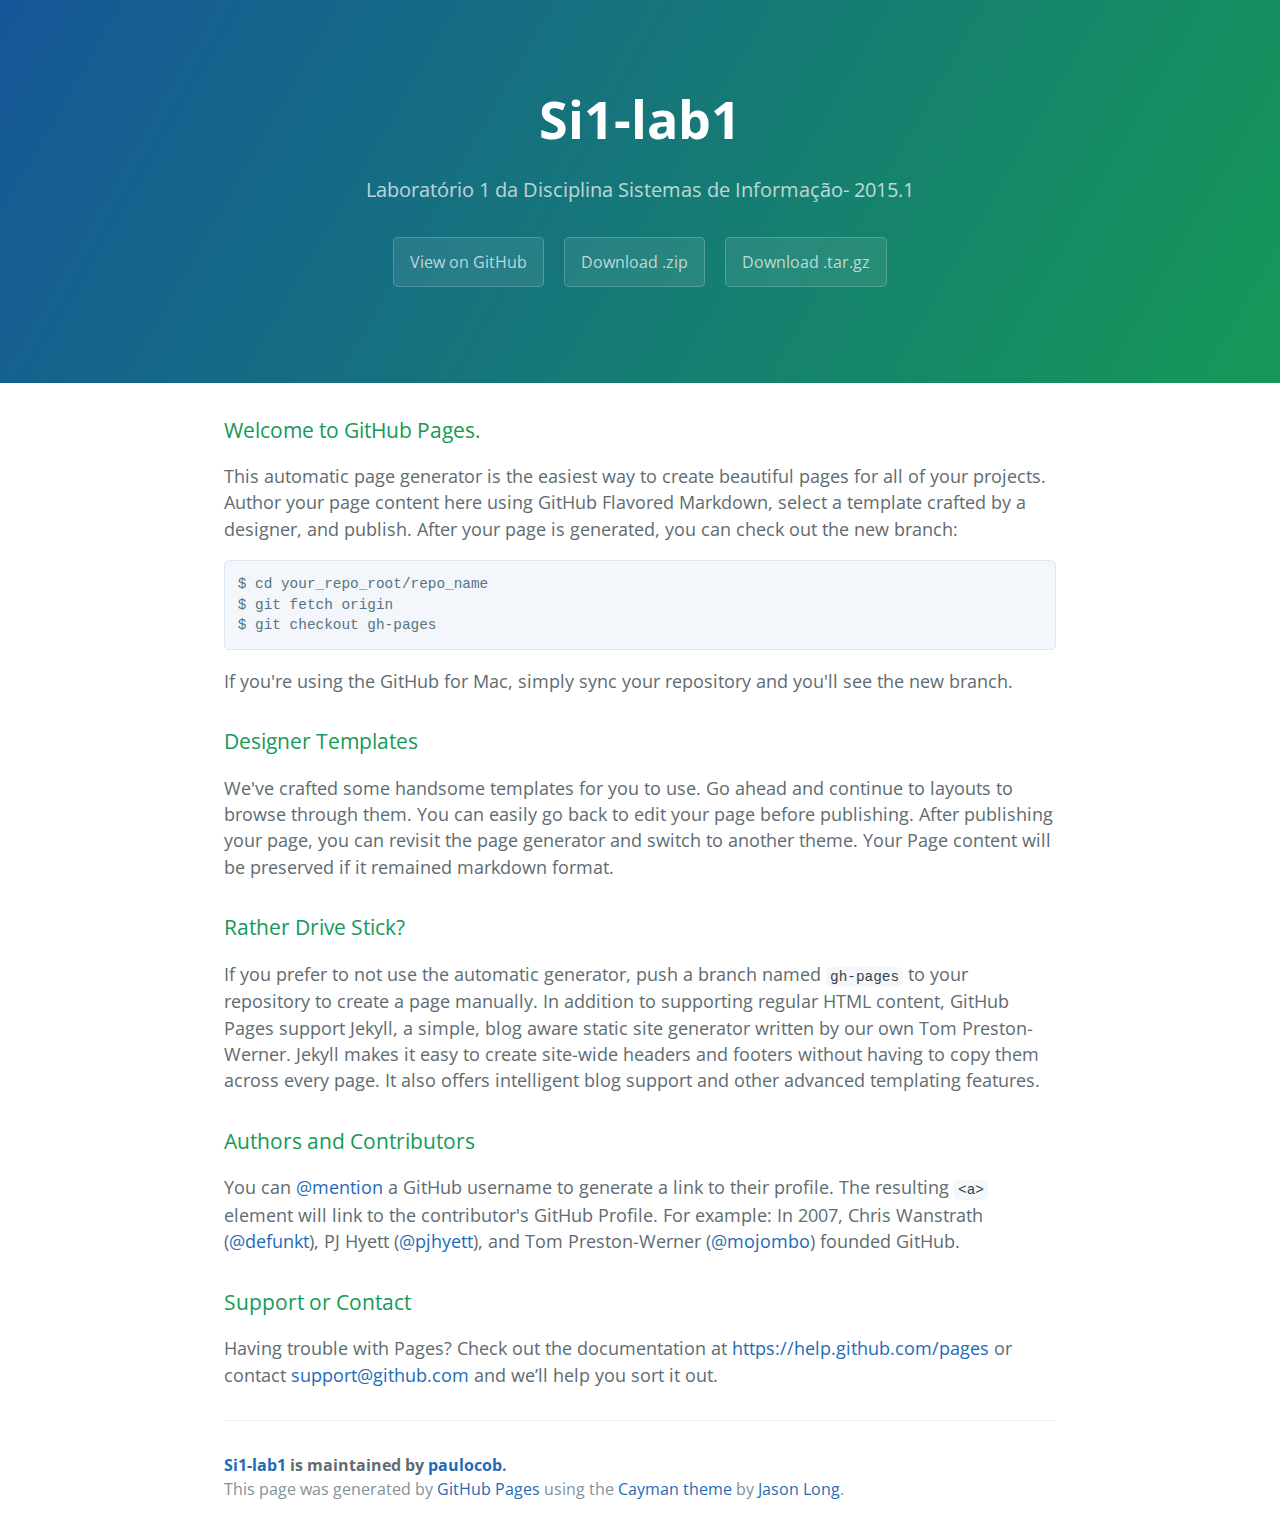
==== index.html @ 0d1a8f3b "Create gh-pages branch via GitHub" ====
<!DOCTYPE html>
<html lang="en-us">
  <head>
    <meta charset="UTF-8">
    <title>Si1-lab1 by paulocob</title>
    <meta name="viewport" content="width=device-width, initial-scale=1">
    <link rel="stylesheet" type="text/css" href="stylesheets/normalize.css" media="screen">
    <link href='http://fonts.googleapis.com/css?family=Open+Sans:400,700' rel='stylesheet' type='text/css'>
    <link rel="stylesheet" type="text/css" href="stylesheets/stylesheet.css" media="screen">
    <link rel="stylesheet" type="text/css" href="stylesheets/github-light.css" media="screen">
  </head>
  <body>
    <section class="page-header">
      <h1 class="project-name">Si1-lab1</h1>
      <h2 class="project-tagline">Laboratório 1 da Disciplina Sistemas de Informação- 2015.1</h2>
      <a href="https://github.com/paulocob/si1-lab1" class="btn">View on GitHub</a>
      <a href="https://github.com/paulocob/si1-lab1/zipball/master" class="btn">Download .zip</a>
      <a href="https://github.com/paulocob/si1-lab1/tarball/master" class="btn">Download .tar.gz</a>
    </section>

    <section class="main-content">
      <h3>
<a id="welcome-to-github-pages" class="anchor" href="#welcome-to-github-pages" aria-hidden="true"><span class="octicon octicon-link"></span></a>Welcome to GitHub Pages.</h3>

<p>This automatic page generator is the easiest way to create beautiful pages for all of your projects. Author your page content here using GitHub Flavored Markdown, select a template crafted by a designer, and publish. After your page is generated, you can check out the new branch:</p>

<pre><code>$ cd your_repo_root/repo_name
$ git fetch origin
$ git checkout gh-pages
</code></pre>

<p>If you're using the GitHub for Mac, simply sync your repository and you'll see the new branch.</p>

<h3>
<a id="designer-templates" class="anchor" href="#designer-templates" aria-hidden="true"><span class="octicon octicon-link"></span></a>Designer Templates</h3>

<p>We've crafted some handsome templates for you to use. Go ahead and continue to layouts to browse through them. You can easily go back to edit your page before publishing. After publishing your page, you can revisit the page generator and switch to another theme. Your Page content will be preserved if it remained markdown format.</p>

<h3>
<a id="rather-drive-stick" class="anchor" href="#rather-drive-stick" aria-hidden="true"><span class="octicon octicon-link"></span></a>Rather Drive Stick?</h3>

<p>If you prefer to not use the automatic generator, push a branch named <code>gh-pages</code> to your repository to create a page manually. In addition to supporting regular HTML content, GitHub Pages support Jekyll, a simple, blog aware static site generator written by our own Tom Preston-Werner. Jekyll makes it easy to create site-wide headers and footers without having to copy them across every page. It also offers intelligent blog support and other advanced templating features.</p>

<h3>
<a id="authors-and-contributors" class="anchor" href="#authors-and-contributors" aria-hidden="true"><span class="octicon octicon-link"></span></a>Authors and Contributors</h3>

<p>You can <a href="https://github.com/blog/821" class="user-mention">@mention</a> a GitHub username to generate a link to their profile. The resulting <code>&lt;a&gt;</code> element will link to the contributor's GitHub Profile. For example: In 2007, Chris Wanstrath (<a href="https://github.com/defunkt" class="user-mention">@defunkt</a>), PJ Hyett (<a href="https://github.com/pjhyett" class="user-mention">@pjhyett</a>), and Tom Preston-Werner (<a href="https://github.com/mojombo" class="user-mention">@mojombo</a>) founded GitHub.</p>

<h3>
<a id="support-or-contact" class="anchor" href="#support-or-contact" aria-hidden="true"><span class="octicon octicon-link"></span></a>Support or Contact</h3>

<p>Having trouble with Pages? Check out the documentation at <a href="https://help.github.com/pages">https://help.github.com/pages</a> or contact <a href="mailto:support@github.com">support@github.com</a> and we’ll help you sort it out.</p>

      <footer class="site-footer">
        <span class="site-footer-owner"><a href="https://github.com/paulocob/si1-lab1">Si1-lab1</a> is maintained by <a href="https://github.com/paulocob">paulocob</a>.</span>

        <span class="site-footer-credits">This page was generated by <a href="https://pages.github.com">GitHub Pages</a> using the <a href="https://github.com/jasonlong/cayman-theme">Cayman theme</a> by <a href="https://twitter.com/jasonlong">Jason Long</a>.</span>
      </footer>

    </section>

  
  </body>
</html>
---- stylesheets/stylesheet.css ----
* {
  box-sizing: border-box; }

body {
  padding: 0;
  margin: 0;
  font-family: "Open Sans", "Helvetica Neue", Helvetica, Arial, sans-serif;
  font-size: 16px;
  line-height: 1.5;
  color: #606c71; }

a {
  color: #1e6bb8;
  text-decoration: none; }
  a:hover {
    text-decoration: underline; }

.btn {
  display: inline-block;
  margin-bottom: 1rem;
  color: rgba(255, 255, 255, 0.7);
  background-color: rgba(255, 255, 255, 0.08);
  border-color: rgba(255, 255, 255, 0.2);
  border-style: solid;
  border-width: 1px;
  border-radius: 0.3rem;
  transition: color 0.2s, background-color 0.2s, border-color 0.2s; }
  .btn + .btn {
    margin-left: 1rem; }

.btn:hover {
  color: rgba(255, 255, 255, 0.8);
  text-decoration: none;
  background-color: rgba(255, 255, 255, 0.2);
  border-color: rgba(255, 255, 255, 0.3); }

@media screen and (min-width: 64em) {
  .btn {
    padding: 0.75rem 1rem; } }

@media screen and (min-width: 42em) and (max-width: 64em) {
  .btn {
    padding: 0.6rem 0.9rem;
    font-size: 0.9rem; } }

@media screen and (max-width: 42em) {
  .btn {
    display: block;
    width: 100%;
    padding: 0.75rem;
    font-size: 0.9rem; }
    .btn + .btn {
      margin-top: 1rem;
      margin-left: 0; } }

.page-header {
  color: #fff;
  text-align: center;
  background-color: #159957;
  background-image: linear-gradient(120deg, #155799, #159957); }

@media screen and (min-width: 64em) {
  .page-header {
    padding: 5rem 6rem; } }

@media screen and (min-width: 42em) and (max-width: 64em) {
  .page-header {
    padding: 3rem 4rem; } }

@media screen and (max-width: 42em) {
  .page-header {
    padding: 2rem 1rem; } }

.project-name {
  margin-top: 0;
  margin-bottom: 0.1rem; }

@media screen and (min-width: 64em) {
  .project-name {
    font-size: 3.25rem; } }

@media screen and (min-width: 42em) and (max-width: 64em) {
  .project-name {
    font-size: 2.25rem; } }

@media screen and (max-width: 42em) {
  .project-name {
    font-size: 1.75rem; } }

.project-tagline {
  margin-bottom: 2rem;
  font-weight: normal;
  opacity: 0.7; }

@media screen and (min-width: 64em) {
  .project-tagline {
    font-size: 1.25rem; } }

@media screen and (min-width: 42em) and (max-width: 64em) {
  .project-tagline {
    font-size: 1.15rem; } }

@media screen and (max-width: 42em) {
  .project-tagline {
    font-size: 1rem; } }

.main-content :first-child {
  margin-top: 0; }
.main-content img {
  max-width: 100%; }
.main-content h1, .main-content h2, .main-content h3, .main-content h4, .main-content h5, .main-content h6 {
  margin-top: 2rem;
  margin-bottom: 1rem;
  font-weight: normal;
  color: #159957; }
.main-content p {
  margin-bottom: 1em; }
.main-content code {
  padding: 2px 4px;
  font-family: Consolas, "Liberation Mono", Menlo, Courier, monospace;
  font-size: 0.9rem;
  color: #383e41;
  background-color: #f3f6fa;
  border-radius: 0.3rem; }
.main-content pre {
  padding: 0.8rem;
  margin-top: 0;
  margin-bottom: 1rem;
  font: 1rem Consolas, "Liberation Mono", Menlo, Courier, monospace;
  color: #567482;
  word-wrap: normal;
  background-color: #f3f6fa;
  border: solid 1px #dce6f0;
  border-radius: 0.3rem; }
  .main-content pre > code {
    padding: 0;
    margin: 0;
    font-size: 0.9rem;
    color: #567482;
    word-break: normal;
    white-space: pre;
    background: transparent;
    border: 0; }
.main-content .highlight {
  margin-bottom: 1rem; }
  .main-content .highlight pre {
    margin-bottom: 0;
    word-break: normal; }
.main-content .highlight pre, .main-content pre {
  padding: 0.8rem;
  overflow: auto;
  font-size: 0.9rem;
  line-height: 1.45;
  border-radius: 0.3rem; }
.main-content pre code, .main-content pre tt {
  display: inline;
  max-width: initial;
  padding: 0;
  margin: 0;
  overflow: initial;
  line-height: inherit;
  word-wrap: normal;
  background-color: transparent;
  border: 0; }
  .main-content pre code:before, .main-content pre code:after, .main-content pre tt:before, .main-content pre tt:after {
    content: normal; }
.main-content ul, .main-content ol {
  margin-top: 0; }
.main-content blockquote {
  padding: 0 1rem;
  margin-left: 0;
  color: #819198;
  border-left: 0.3rem solid #dce6f0; }
  .main-content blockquote > :first-child {
    margin-top: 0; }
  .main-content blockquote > :last-child {
    margin-bottom: 0; }
.main-content table {
  display: block;
  width: 100%;
  overflow: auto;
  word-break: normal;
  word-break: keep-all; }
  .main-content table th {
    font-weight: bold; }
  .main-content table th, .main-content table td {
    padding: 0.5rem 1rem;
    border: 1px solid #e9ebec; }
.main-content dl {
  padding: 0; }
  .main-content dl dt {
    padding: 0;
    margin-top: 1rem;
    font-size: 1rem;
    font-weight: bold; }
  .main-content dl dd {
    padding: 0;
    margin-bottom: 1rem; }
.main-content hr {
  height: 2px;
  padding: 0;
  margin: 1rem 0;
  background-color: #eff0f1;
  border: 0; }

@media screen and (min-width: 64em) {
  .main-content {
    max-width: 64rem;
    padding: 2rem 6rem;
    margin: 0 auto;
    font-size: 1.1rem; } }

@media screen and (min-width: 42em) and (max-width: 64em) {
  .main-content {
    padding: 2rem 4rem;
    font-size: 1.1rem; } }

@media screen and (max-width: 42em) {
  .main-content {
    padding: 2rem 1rem;
    font-size: 1rem; } }

.site-footer {
  padding-top: 2rem;
  margin-top: 2rem;
  border-top: solid 1px #eff0f1; }

.site-footer-owner {
  display: block;
  font-weight: bold; }

.site-footer-credits {
  color: #819198; }

@media screen and (min-width: 64em) {
  .site-footer {
    font-size: 1rem; } }

@media screen and (min-width: 42em) and (max-width: 64em) {
  .site-footer {
    font-size: 1rem; } }

@media screen and (max-width: 42em) {
  .site-footer {
    font-size: 0.9rem; } }
---- stylesheets/github-light.css ----
/*
   Copyright 2014 GitHub Inc.

   Licensed under the Apache License, Version 2.0 (the "License");
   you may not use this file except in compliance with the License.
   You may obtain a copy of the License at

       http://www.apache.org/licenses/LICENSE-2.0

   Unless required by applicable law or agreed to in writing, software
   distributed under the License is distributed on an "AS IS" BASIS,
   WITHOUT WARRANTIES OR CONDITIONS OF ANY KIND, either express or implied.
   See the License for the specific language governing permissions and
   limitations under the License.

*/

.pl-c /* comment */ {
  color: #969896;
}

.pl-c1      /* constant, markup.raw, meta.diff.header, meta.module-reference, meta.property-name, support, support.constant, support.variable, variable.other.constant */,
.pl-s .pl-v /* string variable */ {
  color: #0086b3;
}

.pl-e  /* entity */,
.pl-en /* entity.name */ {
  color: #795da3;
}

.pl-s .pl-s1 /* string source */,
.pl-smi      /* storage.modifier.import, storage.modifier.package, storage.type.java, variable.other, variable.parameter.function */ {
  color: #333;
}

.pl-ent /* entity.name.tag */ {
  color: #63a35c;
}

.pl-k /* keyword, storage, storage.type */ {
  color: #a71d5d;
}

.pl-pds              /* punctuation.definition.string, string.regexp.character-class */,
.pl-s                /* string */,
.pl-s .pl-pse .pl-s1 /* string punctuation.section.embedded source */,
.pl-sr               /* string.regexp */,
.pl-sr .pl-cce       /* string.regexp constant.character.escape */,
.pl-sr .pl-sra       /* string.regexp string.regexp.arbitrary-repitition */,
.pl-sr .pl-sre       /* string.regexp source.ruby.embedded */ {
  color: #183691;
}

.pl-v /* variable */ {
  color: #ed6a43;
}

.pl-id /* invalid.deprecated */ {
  color: #b52a1d;
}

.pl-ii /* invalid.illegal */ {
  background-color: #b52a1d;
  color: #f8f8f8;
}

.pl-sr .pl-cce /* string.regexp constant.character.escape */ {
  color: #63a35c;
  font-weight: bold;
}

.pl-ml /* markup.list */ {
  color: #693a17;
}

.pl-mh        /* markup.heading */,
.pl-mh .pl-en /* markup.heading entity.name */,
.pl-ms        /* meta.separator */ {
  color: #1d3e81;
  font-weight: bold;
}

.pl-mq /* markup.quote */ {
  color: #008080;
}

.pl-mi /* markup.italic */ {
  color: #333;
  font-style: italic;
}

.pl-mb /* markup.bold */ {
  color: #333;
  font-weight: bold;
}

.pl-md /* markup.deleted, meta.diff.header.from-file */ {
  background-color: #ffecec;
  color: #bd2c00;
}

.pl-mi1 /* markup.inserted, meta.diff.header.to-file */ {
  background-color: #eaffea;
  color: #55a532;
}

.pl-mdr /* meta.diff.range */ {
  color: #795da3;
  font-weight: bold;
}

.pl-mo /* meta.output */ {
  color: #1d3e81;
}
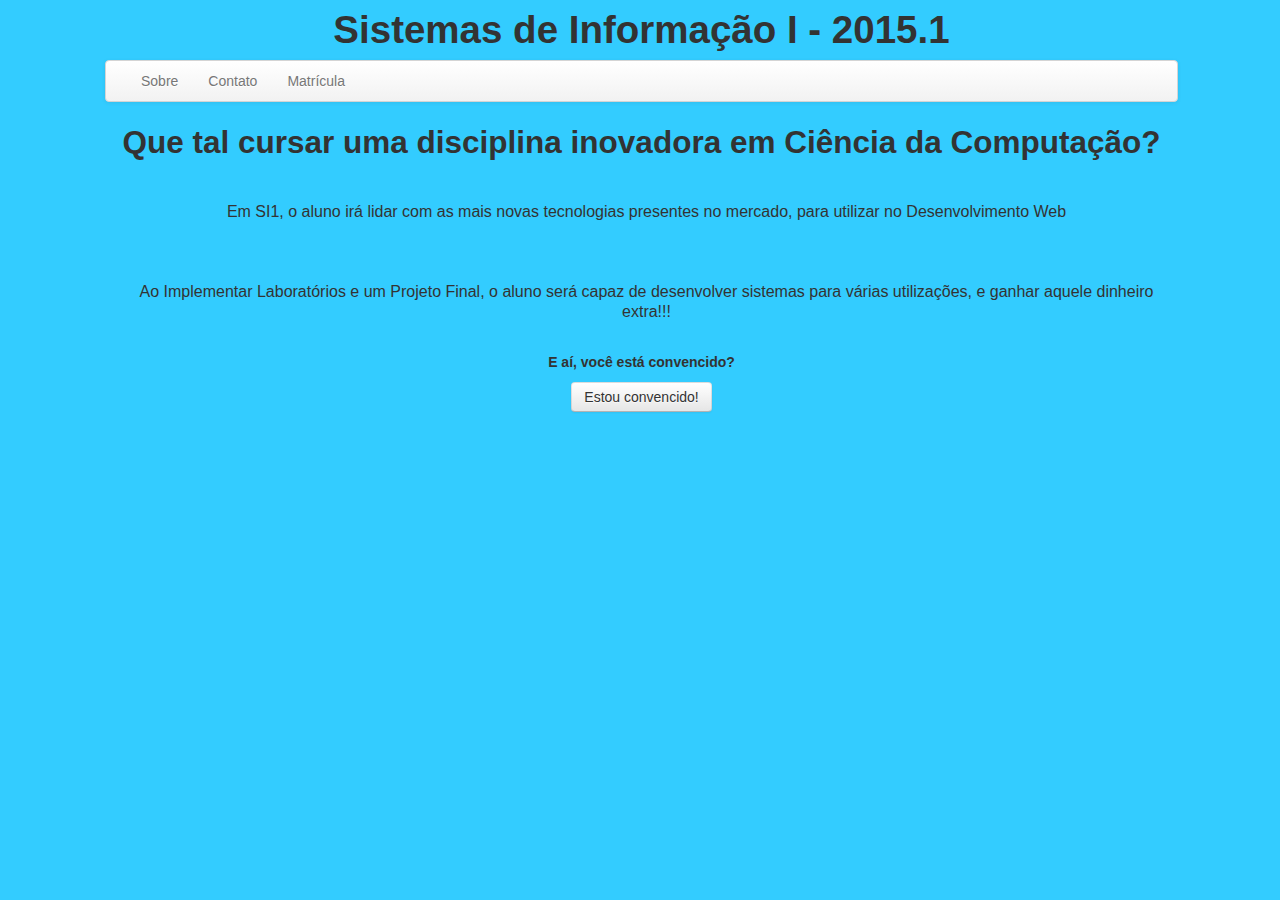
==== commit f5d8de5f: "página do projeto" ====
--- a/index.html
+++ b/index.html
@@ -1,65 +1,74 @@
 <!DOCTYPE html>
-<html lang="en-us">
+<html>
+<body>
   <head>
-    <meta charset="UTF-8">
-    <title>Si1-lab1 by paulocob</title>
-    <meta name="viewport" content="width=device-width, initial-scale=1">
-    <link rel="stylesheet" type="text/css" href="stylesheets/normalize.css" media="screen">
-    <link href='http://fonts.googleapis.com/css?family=Open+Sans:400,700' rel='stylesheet' type='text/css'>
-    <link rel="stylesheet" type="text/css" href="stylesheets/stylesheet.css" media="screen">
-    <link rel="stylesheet" type="text/css" href="stylesheets/github-light.css" media="screen">
+    <title>Sistemas de Informação I - 2015.1</title>
+    <meta charset="utf-8">
+
+    <!--Bootstrap-->
+    <link href="css/bootstrap.min.css" rel="stylesheet" media="screen">
+    <script src="http://ajax.googleapis.com/ajax/libs/jquery/1.11.0/jquery.min.js"></script>
+    <script src="js/bootstrap.min.js"></script>
+
+    <style>
+      body {
+        padding-left:105px;
+        padding-right:102px;
+        background: #33CCFF;
+      }     
+    </style>
   </head>
+
+
   <body>
-    <section class="page-header">
-      <h1 class="project-name">Si1-lab1</h1>
-      <h2 class="project-tagline">Laboratório 1 da Disciplina Sistemas de Informação- 2015.1</h2>
-      <a href="https://github.com/paulocob/si1-lab1" class="btn">View on GitHub</a>
-      <a href="https://github.com/paulocob/si1-lab1/zipball/master" class="btn">Download .zip</a>
-      <a href="https://github.com/paulocob/si1-lab1/tarball/master" class="btn">Download .tar.gz</a>
-    </section>
+    <center>
+      <h1>Sistemas de Informação I - 2015.1</h1>
+    </center>
 
-    <section class="main-content">
-      <h3>
-<a id="welcome-to-github-pages" class="anchor" href="#welcome-to-github-pages" aria-hidden="true"><span class="octicon octicon-link"></span></a>Welcome to GitHub Pages.</h3>
+    <div class="navbar">
+      <div class="navbar-inner">
+        <div class="container">
+                    
+          <div class="nav-collapse">
+            <ul class="nav navbar-nav">
+              <li><a href="index.html"> Sobre</a></li>
+              <li><a href="contato.html"> Contato </a></li>
+              <li><a href="formulario.html"> Matrícula</a></li>
+            </ul>
+          </div>
+        </div>
+      </div>
+    </div>
 
-<p>This automatic page generator is the easiest way to create beautiful pages for all of your projects. Author your page content here using GitHub Flavored Markdown, select a template crafted by a designer, and publish. After your page is generated, you can check out the new branch:</p>
+    <center>
+      <h2>Que tal cursar uma disciplina inovadora em Ciência da Computação? </h2>
+    </center>
 
-<pre><code>$ cd your_repo_root/repo_name
-$ git fetch origin
-$ git checkout gh-pages
-</code></pre>
+      
 
-<p>If you're using the GitHub for Mac, simply sync your repository and you'll see the new branch.</p>
+    </br><center>
+      <p><font face = "Arial" size = "3"><dd>Em SI1, o aluno irá lidar com as mais novas tecnologias presentes no mercado, para utilizar no Desenvolvimento Web</font></dd></p>
+    </center></br>
+      
 
-<h3>
-<a id="designer-templates" class="anchor" href="#designer-templates" aria-hidden="true"><span class="octicon octicon-link"></span></a>Designer Templates</h3>
+    </br><center>
+      <p><font face = "Arial" size = "3"><dd>Ao Implementar Laboratórios e um Projeto Final, o aluno será capaz de desenvolver sistemas para várias utilizações, e ganhar aquele dinheiro extra!!!</font></dd></p>
+    </center></br>
+      <center>
+        <p>
+          <strong>E aí, você está convencido?</strong>
+        </p>
+      </center>
 
-<p>We've crafted some handsome templates for you to use. Go ahead and continue to layouts to browse through them. You can easily go back to edit your page before publishing. After publishing your page, you can revisit the page generator and switch to another theme. Your Page content will be preserved if it remained markdown format.</p>
+      
+      
+        
+      <center><a href="formulario.html"><button type="submit" class="btn">Estou convencido!</button></a></center>
+       
+      
+    
 
-<h3>
-<a id="rather-drive-stick" class="anchor" href="#rather-drive-stick" aria-hidden="true"><span class="octicon octicon-link"></span></a>Rather Drive Stick?</h3>
+  </body>
+</body>
 
-<p>If you prefer to not use the automatic generator, push a branch named <code>gh-pages</code> to your repository to create a page manually. In addition to supporting regular HTML content, GitHub Pages support Jekyll, a simple, blog aware static site generator written by our own Tom Preston-Werner. Jekyll makes it easy to create site-wide headers and footers without having to copy them across every page. It also offers intelligent blog support and other advanced templating features.</p>
-
-<h3>
-<a id="authors-and-contributors" class="anchor" href="#authors-and-contributors" aria-hidden="true"><span class="octicon octicon-link"></span></a>Authors and Contributors</h3>
-
-<p>You can <a href="https://github.com/blog/821" class="user-mention">@mention</a> a GitHub username to generate a link to their profile. The resulting <code>&lt;a&gt;</code> element will link to the contributor's GitHub Profile. For example: In 2007, Chris Wanstrath (<a href="https://github.com/defunkt" class="user-mention">@defunkt</a>), PJ Hyett (<a href="https://github.com/pjhyett" class="user-mention">@pjhyett</a>), and Tom Preston-Werner (<a href="https://github.com/mojombo" class="user-mention">@mojombo</a>) founded GitHub.</p>
-
-<h3>
-<a id="support-or-contact" class="anchor" href="#support-or-contact" aria-hidden="true"><span class="octicon octicon-link"></span></a>Support or Contact</h3>
-
-<p>Having trouble with Pages? Check out the documentation at <a href="https://help.github.com/pages">https://help.github.com/pages</a> or contact <a href="mailto:support@github.com">support@github.com</a> and we’ll help you sort it out.</p>
-
-      <footer class="site-footer">
-        <span class="site-footer-owner"><a href="https://github.com/paulocob/si1-lab1">Si1-lab1</a> is maintained by <a href="https://github.com/paulocob">paulocob</a>.</span>
-
-        <span class="site-footer-credits">This page was generated by <a href="https://pages.github.com">GitHub Pages</a> using the <a href="https://github.com/jasonlong/cayman-theme">Cayman theme</a> by <a href="https://twitter.com/jasonlong">Jason Long</a>.</span>
-      </footer>
-
-    </section>
-
-  
-  </body>
-</html>
-
+</html>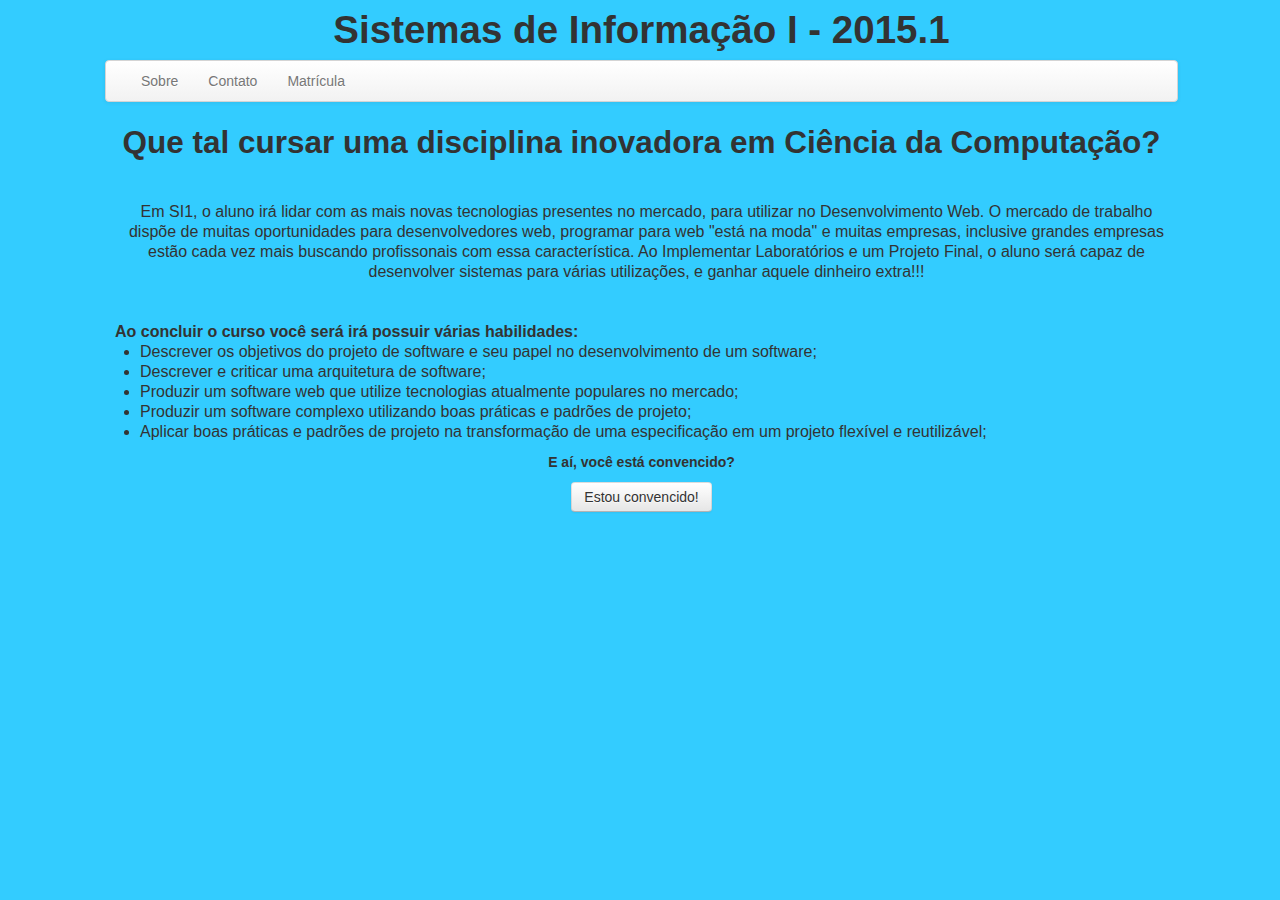
==== commit 75918a28: "atualizando página" ====
--- a/index.html
+++ b/index.html
@@ -1,74 +1,63 @@
 <!DOCTYPE html>
 <html>
+
+<head>
+  <title>Sistemas de Informação I - 2015.1</title>
+  <meta charset="utf-8">
+
+  <!--Bootstrap-->
+  <link href="css/bootstrap.min.css" rel="stylesheet" media="screen">
+  <script src="http://ajax.googleapis.com/ajax/libs/jquery/1.11.0/jquery.min.js"></script>
+  <script src="js/bootstrap.min.js"></script>
+
+  <style>
+    body {
+      padding-left:105px;
+      padding-right:102px;
+      background: #33CCFF;
+    }     
+  </style>
+</head>
+
 <body>
-  <head>
-    <title>Sistemas de Informação I - 2015.1</title>
-    <meta charset="utf-8">
+  <center><h1>Sistemas de Informação I - 2015.1</h1></center>
 
-    <!--Bootstrap-->
-    <link href="css/bootstrap.min.css" rel="stylesheet" media="screen">
-    <script src="http://ajax.googleapis.com/ajax/libs/jquery/1.11.0/jquery.min.js"></script>
-    <script src="js/bootstrap.min.js"></script>
-
-    <style>
-      body {
-        padding-left:105px;
-        padding-right:102px;
-        background: #33CCFF;
-      }     
-    </style>
-  </head>
-
-
-  <body>
-    <center>
-      <h1>Sistemas de Informação I - 2015.1</h1>
-    </center>
-
-    <div class="navbar">
-      <div class="navbar-inner">
-        <div class="container">
-                    
-          <div class="nav-collapse">
-            <ul class="nav navbar-nav">
-              <li><a href="index.html"> Sobre</a></li>
-              <li><a href="contato.html"> Contato </a></li>
-              <li><a href="formulario.html"> Matrícula</a></li>
-            </ul>
-          </div>
+  <div class="navbar">
+    <div class="navbar-inner">
+      <div class="container">          
+        <div class="nav-collapse">
+          <ul class="nav navbar-nav">
+            <li><a href="index.html"> Sobre</a></li>
+            <li><a href="contato.html"> Contato </a></li>
+            <li><a href="formulario.html"> Matrícula</a></li>
+          </ul>
         </div>
       </div>
     </div>
+  </div>
 
-    <center>
-      <h2>Que tal cursar uma disciplina inovadora em Ciência da Computação? </h2>
-    </center>
+  <center><h2>Que tal cursar uma disciplina inovadora em Ciência da Computação? </h2></center>
 
+ 
+  </br><center>
+      <p><font face = "Arial" size = "3"><dd>Em SI1, o aluno irá lidar com as mais novas tecnologias presentes no mercado, para utilizar no Desenvolvimento Web. O mercado de trabalho dispõe de muitas oportunidades para desenvolvedores web, programar para web "está na moda" e muitas empresas, inclusive grandes empresas estão cada vez mais buscando profissonais com essa característica. Ao Implementar Laboratórios e um Projeto Final, o aluno será capaz de desenvolver sistemas para várias utilizações, e ganhar aquele dinheiro extra!!!</font></dd></p>
+  </center></br>
       
+  <p><font face = "Arial" size = "3"><dd><strong>Ao concluir o curso você será irá possuir várias habilidades:</strong>
+    <ul>
+      <li>Descrever os objetivos do projeto de software e seu papel no desenvolvimento de um software;</li>
+      <li>Descrever e criticar uma arquitetura de software;</li>
+      <li>Produzir um software web que utilize tecnologias atualmente populares no mercado;</li>
+      <li>Produzir um software complexo utilizando boas práticas e padrões de projeto;</li>
+      <li>Aplicar boas práticas e padrões de projeto na transformação de uma especificação em um projeto flexível e reutilizável;</li>
+    </ul>
+  </dd></font></p>
 
-    </br><center>
-      <p><font face = "Arial" size = "3"><dd>Em SI1, o aluno irá lidar com as mais novas tecnologias presentes no mercado, para utilizar no Desenvolvimento Web</font></dd></p>
-    </center></br>
-      
-
-    </br><center>
-      <p><font face = "Arial" size = "3"><dd>Ao Implementar Laboratórios e um Projeto Final, o aluno será capaz de desenvolver sistemas para várias utilizações, e ganhar aquele dinheiro extra!!!</font></dd></p>
-    </center></br>
-      <center>
-        <p>
-          <strong>E aí, você está convencido?</strong>
-        </p>
-      </center>
-
-      
-      
-        
-      <center><a href="formulario.html"><button type="submit" class="btn">Estou convencido!</button></a></center>
-       
-      
-    
-
-  </body>
+ 
+  <center>
+    <p><strong>E aí, você está convencido?</strong></p>
+    <a href="formulario.html"><button type="submit" class="btn">Estou convencido!</button></a>
+  </center>
 </body>
 
 </html>